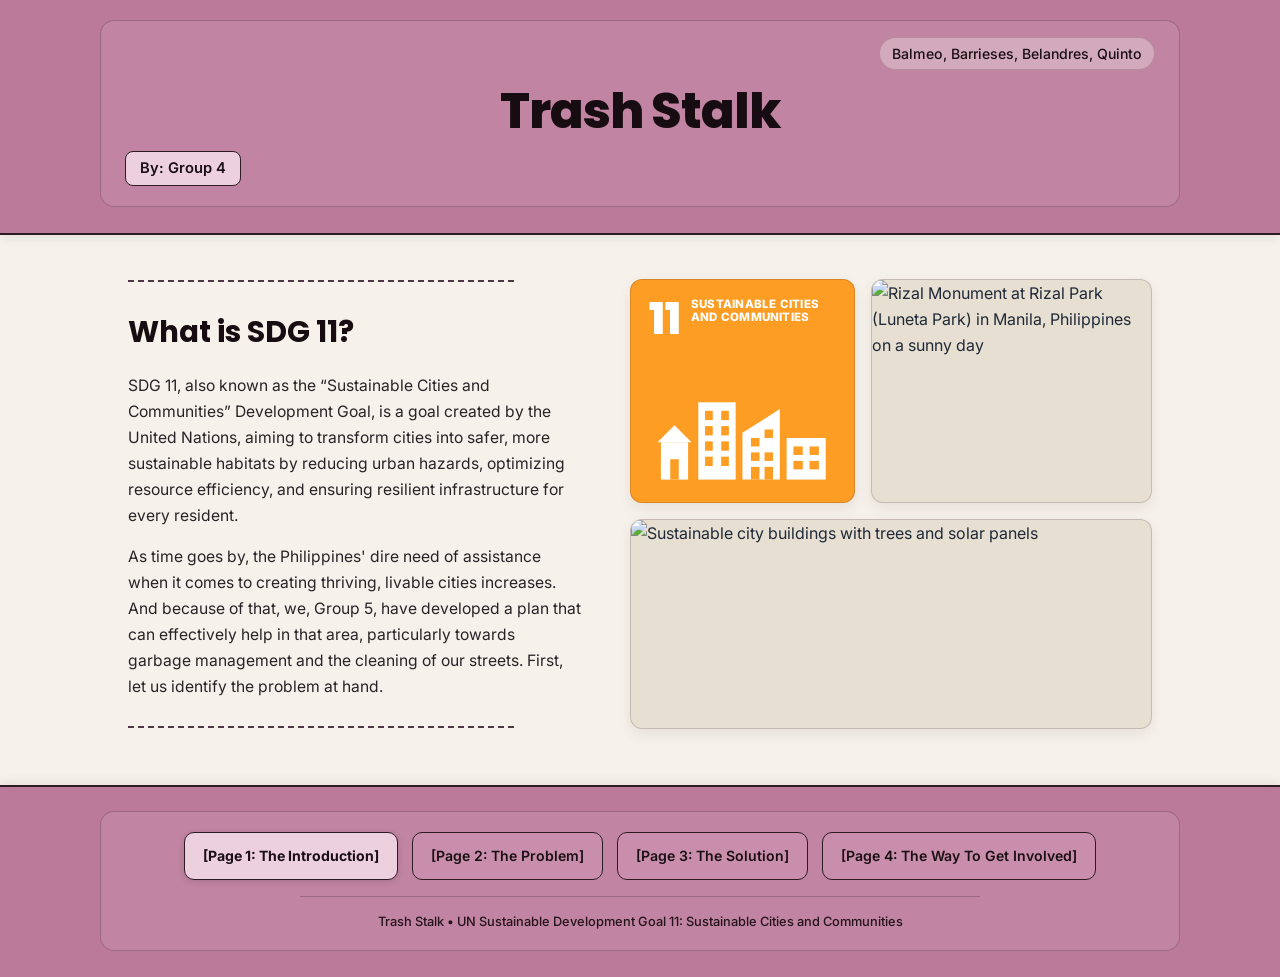
==== index.html @ e35692d5 "lahat" ====
<!DOCTYPE html>
<html lang="en">
<head>
    <meta charset="UTF-8">
    <meta name="viewport" content="width=device-width, initial-scale=1.0">
    <title>Trash Stalk | UN SDG 11</title>
    <!-- Google Fonts for crisp, student-friendly typography -->
    <link rel="preconnect" href="https://fonts.googleapis.com">
    <link rel="preconnect" href="https://fonts.gstatic.com" crossorigin>
    <link href="https://fonts.googleapis.com/css2?family=Inter:wght@400;500;600&family=Poppins:wght@600;700;800&display=swap" rel="stylesheet">

    <style>
        /* Basic Reset and Box Sizing */
        * {
            box-sizing: border-box;
            margin: 0;
            padding: 0;
        }

        body {
            font-family: 'Inter', -apple-system, BlinkMacSystemFont, sans-serif;
            background-color: #f6f1ea; /* Warm light beige background */
            color: #1f2937;
            line-height: 1.65;
            min-height: 100vh;
            display: flex;
            flex-direction: column;
            justify-content: space-between;
        }

        /* ================= REFINED UPPER HEADER SECTION ================= */
        .site-header {
            background-color: #bc7a9b;
            color: #1a0f14;
            border-bottom: 2px solid #2d1b24;
            padding: 20px 28px 26px;
            box-shadow: 0 3px 10px rgba(45, 27, 36, 0.08);
        }

        .header-frame {
            max-width: 1080px;
            margin: 0 auto;
            border: 1.5px solid rgba(45, 27, 36, 0.25);
            border-radius: 14px;
            background-color: rgba(255, 255, 255, 0.08);
            padding: 16px 24px 20px;
            display: flex;
            flex-direction: column;
            gap: 8px;
        }

        .header-top-row {
            display: flex;
            justify-content: flex-end;
        }

        .member-credits {
            font-size: 0.88rem;
            font-weight: 500;
            color: #1a0f14;
            background-color: rgba(246, 241, 234, 0.35);
            padding: 4px 12px;
            border-radius: 20px;
            border: 1px solid rgba(45, 27, 36, 0.2);
        }

        .main-title {
            font-family: 'Poppins', sans-serif;
            text-align: center;
            font-size: 3.1rem;
            font-weight: 800;
            letter-spacing: -0.02em;
            color: #160c11;
            line-height: 1.15;
            margin: 4px 0;
        }

        .header-bottom-row {
            display: flex;
            justify-content: flex-start;
        }

        .group-badge {
            font-size: 0.92rem;
            font-weight: 600;
            color: #1a0f14;
            background-color: #edd0de;
            border: 1.5px solid #2d1b24;
            border-radius: 8px;
            padding: 4px 14px;
        }

        /* ================= MAIN CONTENT SECTION ================= */
        .main-content {
            max-width: 1080px;
            width: 100%;
            margin: 0 auto;
            padding: 44px 28px;
            flex-grow: 1;
            display: flex;
            align-items: center;
        }

        .content-grid {
            display: grid;
            grid-template-columns: 1fr 1.15fr;
            gap: 48px;
            align-items: center;
            width: 100%;
        }

        /* Left Column: Text and Dashed Dividers */
        .text-column {
            display: flex;
            flex-direction: column;
            justify-content: space-between;
        }

        .dashed-divider {
            border: none;
            border-top: 2px dashed #4b3842;
            width: 85%;
            margin: 0;
        }

        .text-body {
            padding: 26px 0;
        }

        .section-heading {
            font-family: 'Poppins', sans-serif;
            font-size: 1.85rem;
            font-weight: 700;
            color: #160c11;
            margin-bottom: 16px;
        }

        .text-body p {
            font-size: 0.98rem;
            color: #292226;
            margin-bottom: 16px;
            text-align: left;
        }

        .text-body p:last-child {
            margin-bottom: 0;
        }

        /* Right Column: 3-Image Collage */
        .media-collage {
            display: flex;
            flex-direction: column;
            gap: 16px;
        }

        .top-media-row {
            display: grid;
            grid-template-columns: 1fr 1.25fr;
            gap: 16px;
        }

        /* SDG 11 Orange Card */
        .sdg-card {
            background-color: #fd9d24;
            color: #ffffff;
            border: 1.5px solid rgba(45, 27, 36, 0.18);
            border-radius: 12px;
            padding: 18px;
            aspect-ratio: 1 / 1;
            display: flex;
            flex-direction: column;
            justify-content: space-between;
            box-shadow: 0 5px 14px rgba(45, 27, 36, 0.08);
        }

        .sdg-header {
            display: flex;
            align-items: flex-start;
            gap: 10px;
        }

        .sdg-number {
            font-family: 'Poppins', sans-serif;
            font-size: 2.75rem;
            font-weight: 800;
            line-height: 0.95;
        }

        .sdg-label {
            font-size: 0.72rem;
            font-weight: 800;
            line-height: 1.2;
            text-transform: uppercase;
            letter-spacing: 0.02em;
        }

        .sdg-svg {
            width: 100%;
            height: auto;
            margin-top: 8px;
        }

        /* Photo Containers */
        .photo-card {
            border: 1.5px solid rgba(45, 27, 36, 0.18);
            border-radius: 12px;
            overflow: hidden;
            box-shadow: 0 5px 14px rgba(45, 27, 36, 0.08);
            background-color: #e8dfd3;
        }

        .photo-card img {
            width: 100%;
            height: 100%;
            object-fit: cover;
            display: block;
        }

        .top-photo {
            aspect-ratio: 1.25 / 1;
        }

        .bottom-photo {
            height: 210px;
        }

        /* ================= REFINED STRAIGHT-EDGED FOOTER SECTION ================= */
        .site-footer {
            background-color: #bc7a9b;
            border-top: 2px solid #2d1b24;
            padding: 24px 28px 26px;
            margin-top: 12px;
            box-shadow: 0 -3px 10px rgba(45, 27, 36, 0.08);
        }

        .footer-frame {
            max-width: 1080px;
            margin: 0 auto;
            border: 1.5px solid rgba(45, 27, 36, 0.25);
            border-radius: 14px;
            background-color: rgba(255, 255, 255, 0.08);
            padding: 20px 24px 18px;
            display: flex;
            flex-direction: column;
            align-items: center;
            gap: 16px;
        }

        .footer-nav {
            display: flex;
            flex-wrap: wrap;
            justify-content: center;
            gap: 14px;
            width: 100%;
        }

        .nav-pill {
            display: inline-block;
            text-decoration: none;
            font-size: 0.88rem;
            font-weight: 600;
            color: #1a0f14;
            background-color: #c98eab;
            border: 1.5px solid #2d1b24;
            border-radius: 10px;
            padding: 11px 18px;
            cursor: default;
        }

        /* Active Page Pill Styling (Page 1) */
        .nav-pill.active {
            background-color: #edd0de;
            font-weight: 700;
            box-shadow: 0 2px 6px rgba(45, 27, 36, 0.14);
        }

        .footer-note {
            font-size: 0.8rem;
            font-weight: 500;
            color: #24131b;
            text-align: center;
            border-top: 1px solid rgba(45, 27, 36, 0.25);
            padding-top: 14px;
            width: 100%;
            max-width: 680px;
        }

        /* ================= RESPONSIVE DESIGN ================= */
        @media (max-width: 850px) {
            .content-grid {
                grid-template-columns: 1fr;
                gap: 36px;
            }

            .main-title {
                font-size: 2.4rem;
            }

            .header-top-row,
            .header-bottom-row {
                justify-content: center;
            }

            .member-credits {
                font-size: 0.82rem;
                text-align: center;
            }
        }

        @media (max-width: 520px) {
            .top-media-row {
                grid-template-columns: 1fr;
            }

            .sdg-card {
                aspect-ratio: auto;
            }

            .bottom-photo {
                height: 180px;
            }

            .nav-pill {
                width: 100%;
                text-align: center;
            }
        }
    </style>
</head>
<body>

    <!-- REFINED UPPER HEADER BANNER -->
    <header class="site-header">
        <div class="header-frame">
            <div class="header-top-row">
                <span class="member-credits">Balmeo, Barrieses, Belandres, Quinto</span>
            </div>
            <h1 class="main-title">Trash Stalk</h1>
            <div class="header-bottom-row">
                <span class="group-badge">By: Group 4</span>
            </div>
        </div>
    </header>

    <!-- MAIN CONTENT ON WARM LIGHT BEIGE -->
    <main class="main-content">
        <div class="content-grid">

            <!-- Left Column: Introductory Text -->
            <section class="text-column">
                <hr class="dashed-divider">

                <div class="text-body">
                    <h2 class="section-heading">What is SDG 11?</h2>
                    <p>
                        SDG 11, also known as the “Sustainable Cities and Communities” Development Goal, is a goal created by the United Nations, aiming to transform cities into safer, more sustainable habitats by reducing urban hazards, optimizing resource efficiency, and ensuring resilient infrastructure for every resident.
                    </p>
                    <p>
                        As time goes by, the Philippines' dire need of assistance when it comes to creating thriving, livable cities increases. And because of that, we, Group 5, have developed a plan that can effectively help in that area, particularly towards garbage management and the cleaning of our streets. First, let us identify the problem at hand.
                    </p>
                </div>

                <hr class="dashed-divider">
            </section>

            <!-- Right Column: 3-Image Collage -->
            <section class="media-collage" aria-label="SDG 11 Visual Collage">
                <div class="top-media-row">
                    <!-- Top-Left: UN SDG 11 Graphic -->
                    <div class="sdg-card">
                        <div class="sdg-header">
                            <span class="sdg-number">11</span>
                            <div class="sdg-label">
                                Sustainable Cities<br>and Communities
                            </div>
                        </div>
                        <svg class="sdg-svg" viewBox="0 0 220 115" fill="currentColor" aria-label="Sustainable Cities Skyline Icon">
                            <!-- Left House -->
                            <polygon points="10,65 30,45 50,65" />
                            <rect x="14" y="65" width="32" height="44" />
                            <rect x="25" y="85" width="10" height="24" fill="#fd9d24" />
                            <!-- Center Tall Building -->
                            <rect x="58" y="18" width="44" height="91" />
                            <rect x="66" y="28" width="9" height="11" fill="#fd9d24" />
                            <rect x="85" y="28" width="9" height="11" fill="#fd9d24" />
                            <rect x="66" y="46" width="9" height="11" fill="#fd9d24" />
                            <rect x="85" y="46" width="9" height="11" fill="#fd9d24" />
                            <rect x="66" y="64" width="9" height="11" fill="#fd9d24" />
                            <rect x="85" y="64" width="9" height="11" fill="#fd9d24" />
                            <rect x="66" y="82" width="9" height="11" fill="#fd9d24" />
                            <rect x="85" y="82" width="9" height="11" fill="#fd9d24" />
                            <!-- Slanted Eco Building -->
                            <polygon points="110,54 154,26 154,109 110,109" />
                            <rect x="120" y="60" width="10" height="10" fill="#fd9d24" />
                            <rect x="136" y="50" width="10" height="10" fill="#fd9d24" />
                            <rect x="120" y="77" width="10" height="10" fill="#fd9d24" />
                            <rect x="136" y="77" width="10" height="10" fill="#fd9d24" />
                            <rect x="120" y="94" width="10" height="15" fill="#fd9d24" />
                            <rect x="136" y="94" width="10" height="15" fill="#fd9d24" />
                            <!-- Right Building -->
                            <rect x="162" y="60" width="46" height="49" />
                            <rect x="170" y="70" width="11" height="10" fill="#fd9d24" />
                            <rect x="189" y="70" width="11" height="10" fill="#fd9d24" />
                            <rect x="170" y="87" width="11" height="10" fill="#fd9d24" />
                            <rect x="189" y="87" width="11" height="10" fill="#fd9d24" />
                        </svg>
                    </div>

                    <!-- Top-Right: Clean Rizal Park (Luneta Park) Photograph -->
                    <div class="photo-card top-photo">
                        <img
                            src="https://commons.wikimedia.org/wiki/Special:FilePath/Rizal_Monument_(Manila,_2024).jpg?width=800"
                            onerror="this.onerror=null;this.src='https://placehold.co/600x480/bc7a9b/ffffff?text=Rizal+Park,+Manila';"
                            alt="Rizal Monument at Rizal Park (Luneta Park) in Manila, Philippines on a sunny day"
                        >
                    </div>
                </div>

                <!-- Bottom Wide Image: Sustainable City with Trees & Solar Panels -->
                <div class="photo-card bottom-photo">
                    <img
                        src="https://images.unsplash.com/photo-1509391366360-2e959784a276?auto=format&fit=crop&w=1200&q=80"
                        onerror="this.onerror=null;this.src='https://placehold.co/1000x450/4b7f52/ffffff?text=Sustainable+Green+City';"
                        alt="Sustainable city buildings with trees and solar panels"
                    >
                </div>
            </section>

        </div>
    </main>

    <!-- REFINED STRAIGHT-EDGED FOOTER NAVIGATION -->
    <footer class="site-footer">
        <div class="footer-frame">
            <nav class="footer-nav" aria-label="Page Navigation">
                <a href="/index.html" class="nav-pill active">[Page 1: The Introduction]</a>
                <a href="/issue.html" class="nav-pill">[Page 2: The Problem]</a>
                <a href="/solution.html" class="nav-pill">[Page 3: The Solution]</a>
                <a href="/contact.html" class="nav-pill">[Page 4: The Way To Get Involved]</a>
            </nav>
            <p class="footer-note">Trash Stalk &bull; UN Sustainable Development Goal 11: Sustainable Cities and Communities</p>
        </div>
    </footer>

</body>
</html>
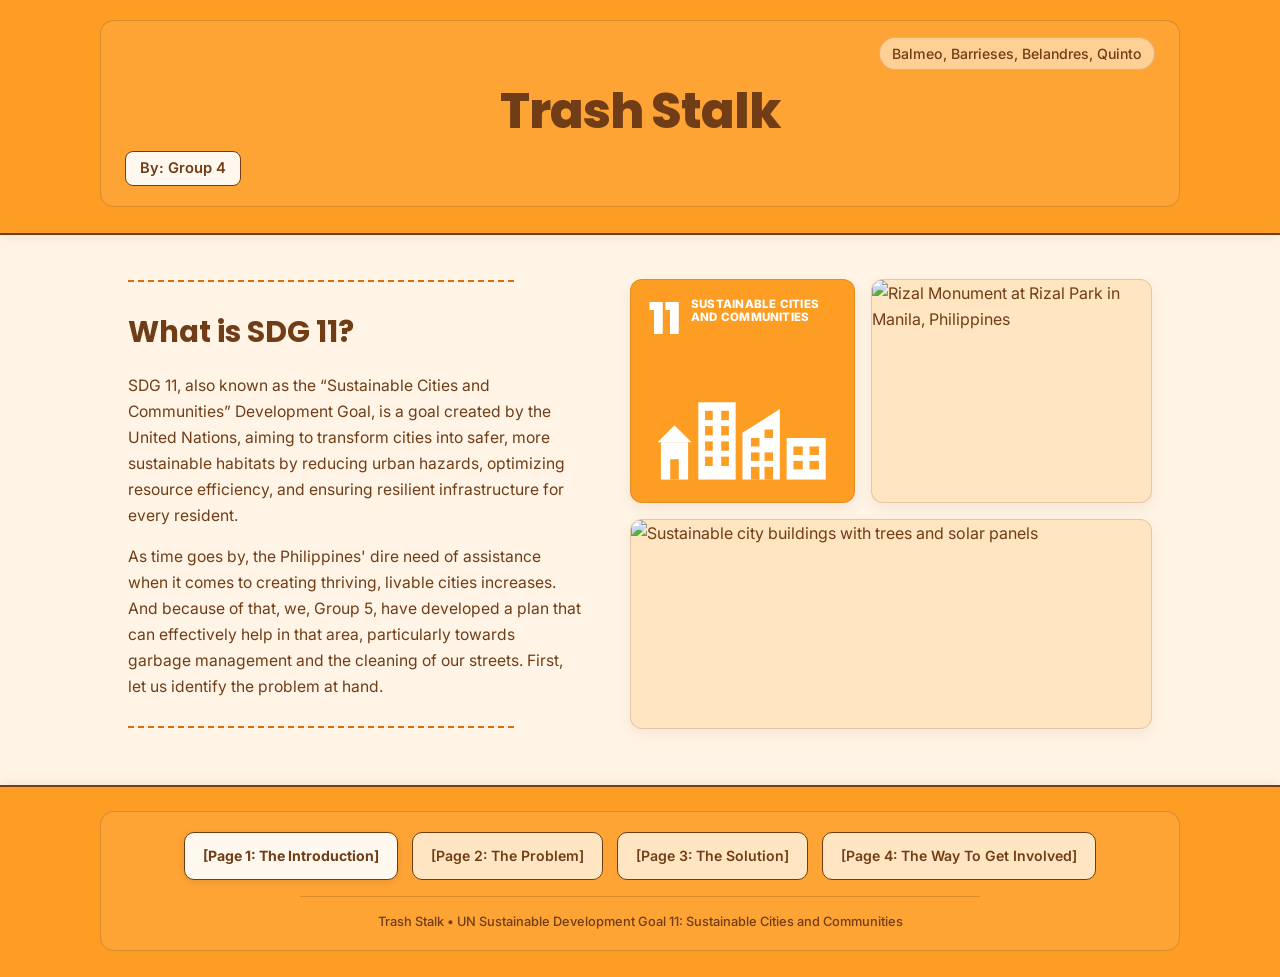
==== commit 6fc1dba5: "lahat" ====
--- a/index.html
+++ b/index.html
@@ -1,16 +1,17 @@
+
 <!DOCTYPE html>
 <html lang="en">
 <head>
     <meta charset="UTF-8">
     <meta name="viewport" content="width=device-width, initial-scale=1.0">
+
     <title>Trash Stalk | UN SDG 11</title>
-    <!-- Google Fonts for crisp, student-friendly typography -->
+
     <link rel="preconnect" href="https://fonts.googleapis.com">
     <link rel="preconnect" href="https://fonts.gstatic.com" crossorigin>
     <link href="https://fonts.googleapis.com/css2?family=Inter:wght@400;500;600&family=Poppins:wght@600;700;800&display=swap" rel="stylesheet">
 
     <style>
-        /* Basic Reset and Box Sizing */
         * {
             box-sizing: border-box;
             margin: 0;
@@ -19,8 +20,8 @@
 
         body {
             font-family: 'Inter', -apple-system, BlinkMacSystemFont, sans-serif;
-            background-color: #f6f1ea; /* Warm light beige background */
-            color: #1f2937;
+            background-color: #FFF4E5;
+            color: #713D16;
             line-height: 1.65;
             min-height: 100vh;
             display: flex;
@@ -28,19 +29,19 @@
             justify-content: space-between;
         }
 
-        /* ================= REFINED UPPER HEADER SECTION ================= */
+        /* HEADER */
         .site-header {
-            background-color: #bc7a9b;
-            color: #1a0f14;
-            border-bottom: 2px solid #2d1b24;
+            background-color: #FD9D24;
+            color: #FFFFFF;
+            border-bottom: 2px solid #713D16;
             padding: 20px 28px 26px;
-            box-shadow: 0 3px 10px rgba(45, 27, 36, 0.08);
+            box-shadow: 0 3px 10px rgba(113, 61, 22, 0.08);
         }
 
         .header-frame {
             max-width: 1080px;
             margin: 0 auto;
-            border: 1.5px solid rgba(45, 27, 36, 0.25);
+            border: 1.5px solid rgba(113, 61, 22, 0.25);
             border-radius: 14px;
             background-color: rgba(255, 255, 255, 0.08);
             padding: 16px 24px 20px;
@@ -57,11 +58,11 @@
         .member-credits {
             font-size: 0.88rem;
             font-weight: 500;
-            color: #1a0f14;
-            background-color: rgba(246, 241, 234, 0.35);
+            color: #713D16;
+            background-color: rgba(255, 244, 229, 0.55);
             padding: 4px 12px;
             border-radius: 20px;
-            border: 1px solid rgba(45, 27, 36, 0.2);
+            border: 1px solid rgba(113, 61, 22, 0.2);
         }
 
         .main-title {
@@ -70,7 +71,7 @@
             font-size: 3.1rem;
             font-weight: 800;
             letter-spacing: -0.02em;
-            color: #160c11;
+            color: #713D16;
             line-height: 1.15;
             margin: 4px 0;
         }
@@ -83,14 +84,14 @@
         .group-badge {
             font-size: 0.92rem;
             font-weight: 600;
-            color: #1a0f14;
-            background-color: #edd0de;
-            border: 1.5px solid #2d1b24;
+            color: #713D16;
+            background-color: #FFF8EF;
+            border: 1.5px solid #713D16;
             border-radius: 8px;
             padding: 4px 14px;
         }
 
-        /* ================= MAIN CONTENT SECTION ================= */
+        /* MAIN CONTENT */
         .main-content {
             max-width: 1080px;
             width: 100%;
@@ -109,7 +110,6 @@
             width: 100%;
         }
 
-        /* Left Column: Text and Dashed Dividers */
         .text-column {
             display: flex;
             flex-direction: column;
@@ -118,7 +118,7 @@
 
         .dashed-divider {
             border: none;
-            border-top: 2px dashed #4b3842;
+            border-top: 2px dashed #D96F0B;
             width: 85%;
             margin: 0;
         }
@@ -131,13 +131,13 @@
             font-family: 'Poppins', sans-serif;
             font-size: 1.85rem;
             font-weight: 700;
-            color: #160c11;
+            color: #713D16;
             margin-bottom: 16px;
         }
 
         .text-body p {
             font-size: 0.98rem;
-            color: #292226;
+            color: #713D16;
             margin-bottom: 16px;
             text-align: left;
         }
@@ -146,7 +146,7 @@
             margin-bottom: 0;
         }
 
-        /* Right Column: 3-Image Collage */
+        /* IMAGE COLLAGE */
         .media-collage {
             display: flex;
             flex-direction: column;
@@ -159,18 +159,18 @@
             gap: 16px;
         }
 
-        /* SDG 11 Orange Card */
+        /* SDG 11 CARD */
         .sdg-card {
-            background-color: #fd9d24;
-            color: #ffffff;
-            border: 1.5px solid rgba(45, 27, 36, 0.18);
+            background-color: #FD9D24;
+            color: #FFFFFF;
+            border: 1.5px solid rgba(113, 61, 22, 0.18);
             border-radius: 12px;
             padding: 18px;
             aspect-ratio: 1 / 1;
             display: flex;
             flex-direction: column;
             justify-content: space-between;
-            box-shadow: 0 5px 14px rgba(45, 27, 36, 0.08);
+            box-shadow: 0 5px 14px rgba(113, 61, 22, 0.08);
         }
 
         .sdg-header {
@@ -200,13 +200,13 @@
             margin-top: 8px;
         }
 
-        /* Photo Containers */
+        /* PHOTO CONTAINERS */
         .photo-card {
-            border: 1.5px solid rgba(45, 27, 36, 0.18);
+            border: 1.5px solid rgba(113, 61, 22, 0.18);
             border-radius: 12px;
             overflow: hidden;
-            box-shadow: 0 5px 14px rgba(45, 27, 36, 0.08);
-            background-color: #e8dfd3;
+            box-shadow: 0 5px 14px rgba(113, 61, 22, 0.08);
+            background-color: #FFE5C2;
         }
 
         .photo-card img {
@@ -224,19 +224,20 @@
             height: 210px;
         }
 
-        /* ================= REFINED STRAIGHT-EDGED FOOTER SECTION ================= */
+        /* FOOTER */
         .site-footer {
-            background-color: #bc7a9b;
-            border-top: 2px solid #2d1b24;
+            background-color: #FD9D24;
+            color: #713D16;
+            border-top: 2px solid #713D16;
             padding: 24px 28px 26px;
             margin-top: 12px;
-            box-shadow: 0 -3px 10px rgba(45, 27, 36, 0.08);
+            box-shadow: 0 -3px 10px rgba(113, 61, 22, 0.08);
         }
 
         .footer-frame {
             max-width: 1080px;
             margin: 0 auto;
-            border: 1.5px solid rgba(45, 27, 36, 0.25);
+            border: 1.5px solid rgba(113, 61, 22, 0.25);
             border-radius: 14px;
             background-color: rgba(255, 255, 255, 0.08);
             padding: 20px 24px 18px;
@@ -259,33 +260,32 @@
             text-decoration: none;
             font-size: 0.88rem;
             font-weight: 600;
-            color: #1a0f14;
-            background-color: #c98eab;
-            border: 1.5px solid #2d1b24;
+            color: #713D16;
+            background-color: #FFE5C2;
+            border: 1.5px solid #713D16;
             border-radius: 10px;
             padding: 11px 18px;
             cursor: default;
         }
 
-        /* Active Page Pill Styling (Page 1) */
         .nav-pill.active {
-            background-color: #edd0de;
+            background-color: #FFF8EF;
             font-weight: 700;
-            box-shadow: 0 2px 6px rgba(45, 27, 36, 0.14);
+            box-shadow: 0 2px 6px rgba(113, 61, 22, 0.14);
         }
 
         .footer-note {
             font-size: 0.8rem;
             font-weight: 500;
-            color: #24131b;
+            color: #713D16;
             text-align: center;
-            border-top: 1px solid rgba(45, 27, 36, 0.25);
+            border-top: 1px solid rgba(113, 61, 22, 0.25);
             padding-top: 14px;
             width: 100%;
             max-width: 680px;
         }
 
-        /* ================= RESPONSIVE DESIGN ================= */
+        /* RESPONSIVE DESIGN */
         @media (max-width: 850px) {
             .content-grid {
                 grid-template-columns: 1fr;
@@ -327,120 +327,168 @@
         }
     </style>
 </head>
+
 <body>
 
-    <!-- REFINED UPPER HEADER BANNER -->
+    <!-- HEADER -->
     <header class="site-header">
         <div class="header-frame">
+
             <div class="header-top-row">
-                <span class="member-credits">Balmeo, Barrieses, Belandres, Quinto</span>
+                <span class="member-credits">
+                    Balmeo, Barrieses, Belandres, Quinto
+                </span>
             </div>
+
             <h1 class="main-title">Trash Stalk</h1>
+
             <div class="header-bottom-row">
                 <span class="group-badge">By: Group 4</span>
             </div>
+
         </div>
     </header>
 
-    <!-- MAIN CONTENT ON WARM LIGHT BEIGE -->
+    <!-- MAIN CONTENT -->
     <main class="main-content">
         <div class="content-grid">
 
-            <!-- Left Column: Introductory Text -->
+            <!-- LEFT COLUMN -->
             <section class="text-column">
+
                 <hr class="dashed-divider">
 
                 <div class="text-body">
+
                     <h2 class="section-heading">What is SDG 11?</h2>
+
                     <p>
                         SDG 11, also known as the “Sustainable Cities and Communities” Development Goal, is a goal created by the United Nations, aiming to transform cities into safer, more sustainable habitats by reducing urban hazards, optimizing resource efficiency, and ensuring resilient infrastructure for every resident.
                     </p>
+
                     <p>
                         As time goes by, the Philippines' dire need of assistance when it comes to creating thriving, livable cities increases. And because of that, we, Group 5, have developed a plan that can effectively help in that area, particularly towards garbage management and the cleaning of our streets. First, let us identify the problem at hand.
                     </p>
+
                 </div>
 
                 <hr class="dashed-divider">
+
             </section>
 
-            <!-- Right Column: 3-Image Collage -->
+            <!-- RIGHT COLUMN: IMAGE COLLAGE -->
             <section class="media-collage" aria-label="SDG 11 Visual Collage">
+
                 <div class="top-media-row">
-                    <!-- Top-Left: UN SDG 11 Graphic -->
+
+                    <!-- SDG 11 CARD -->
                     <div class="sdg-card">
+
                         <div class="sdg-header">
                             <span class="sdg-number">11</span>
+
                             <div class="sdg-label">
-                                Sustainable Cities<br>and Communities
+                                Sustainable Cities<br>
+                                and Communities
                             </div>
                         </div>
+
                         <svg class="sdg-svg" viewBox="0 0 220 115" fill="currentColor" aria-label="Sustainable Cities Skyline Icon">
-                            <!-- Left House -->
+
                             <polygon points="10,65 30,45 50,65" />
                             <rect x="14" y="65" width="32" height="44" />
-                            <rect x="25" y="85" width="10" height="24" fill="#fd9d24" />
-                            <!-- Center Tall Building -->
+                            <rect x="25" y="85" width="10" height="24" fill="#FD9D24" />
+
                             <rect x="58" y="18" width="44" height="91" />
-                            <rect x="66" y="28" width="9" height="11" fill="#fd9d24" />
-                            <rect x="85" y="28" width="9" height="11" fill="#fd9d24" />
-                            <rect x="66" y="46" width="9" height="11" fill="#fd9d24" />
-                            <rect x="85" y="46" width="9" height="11" fill="#fd9d24" />
-                            <rect x="66" y="64" width="9" height="11" fill="#fd9d24" />
-                            <rect x="85" y="64" width="9" height="11" fill="#fd9d24" />
-                            <rect x="66" y="82" width="9" height="11" fill="#fd9d24" />
-                            <rect x="85" y="82" width="9" height="11" fill="#fd9d24" />
-                            <!-- Slanted Eco Building -->
+                            <rect x="66" y="28" width="9" height="11" fill="#FD9D24" />
+                            <rect x="85" y="28" width="9" height="11" fill="#FD9D24" />
+                            <rect x="66" y="46" width="9" height="11" fill="#FD9D24" />
+                            <rect x="85" y="46" width="9" height="11" fill="#FD9D24" />
+                            <rect x="66" y="64" width="9" height="11" fill="#FD9D24" />
+                            <rect x="85" y="64" width="9" height="11" fill="#FD9D24" />
+                            <rect x="66" y="82" width="9" height="11" fill="#FD9D24" />
+                            <rect x="85" y="82" width="9" height="11" fill="#FD9D24" />
+
                             <polygon points="110,54 154,26 154,109 110,109" />
-                            <rect x="120" y="60" width="10" height="10" fill="#fd9d24" />
-                            <rect x="136" y="50" width="10" height="10" fill="#fd9d24" />
-                            <rect x="120" y="77" width="10" height="10" fill="#fd9d24" />
-                            <rect x="136" y="77" width="10" height="10" fill="#fd9d24" />
-                            <rect x="120" y="94" width="10" height="15" fill="#fd9d24" />
-                            <rect x="136" y="94" width="10" height="15" fill="#fd9d24" />
-                            <!-- Right Building -->
+                            <rect x="120" y="60" width="10" height="10" fill="#FD9D24" />
+                            <rect x="136" y="50" width="10" height="10" fill="#FD9D24" />
+                            <rect x="120" y="77" width="10" height="10" fill="#FD9D24" />
+                            <rect x="136" y="77" width="10" height="10" fill="#FD9D24" />
+                            <rect x="120" y="94" width="10" height="15" fill="#FD9D24" />
+                            <rect x="136" y="94" width="10" height="15" fill="#FD9D24" />
+
                             <rect x="162" y="60" width="46" height="49" />
-                            <rect x="170" y="70" width="11" height="10" fill="#fd9d24" />
-                            <rect x="189" y="70" width="11" height="10" fill="#fd9d24" />
-                            <rect x="170" y="87" width="11" height="10" fill="#fd9d24" />
-                            <rect x="189" y="87" width="11" height="10" fill="#fd9d24" />
+                            <rect x="170" y="70" width="11" height="10" fill="#FD9D24" />
+                            <rect x="189" y="70" width="11" height="10" fill="#FD9D24" />
+                            <rect x="170" y="87" width="11" height="10" fill="#FD9D24" />
+                            <rect x="189" y="87" width="11" height="10" fill="#FD9D24" />
+
                         </svg>
+
                     </div>
 
-                    <!-- Top-Right: Clean Rizal Park (Luneta Park) Photograph -->
+                    <!-- RIZAL MONUMENT PHOTO -->
                     <div class="photo-card top-photo">
+
                         <img
                             src="https://commons.wikimedia.org/wiki/Special:FilePath/Rizal_Monument_(Manila,_2024).jpg?width=800"
-                            onerror="this.onerror=null;this.src='https://placehold.co/600x480/bc7a9b/ffffff?text=Rizal+Park,+Manila';"
-                            alt="Rizal Monument at Rizal Park (Luneta Park) in Manila, Philippines on a sunny day"
+                            onerror="this.onerror=null;this.src='https://placehold.co/600x480/FFF4E5/713D16?text=Rizal+Park,+Manila';"
+                            alt="Rizal Monument at Rizal Park in Manila, Philippines"
                         >
+
                     </div>
+
                 </div>
 
-                <!-- Bottom Wide Image: Sustainable City with Trees & Solar Panels -->
+                <!-- BOTTOM PHOTO -->
                 <div class="photo-card bottom-photo">
+
                     <img
                         src="https://images.unsplash.com/photo-1509391366360-2e959784a276?auto=format&fit=crop&w=1200&q=80"
                         onerror="this.onerror=null;this.src='https://placehold.co/1000x450/4b7f52/ffffff?text=Sustainable+Green+City';"
                         alt="Sustainable city buildings with trees and solar panels"
                     >
+
                 </div>
+
             </section>
 
         </div>
     </main>
 
-    <!-- REFINED STRAIGHT-EDGED FOOTER NAVIGATION -->
+    <!-- FOOTER NAVIGATION -->
     <footer class="site-footer">
+
         <div class="footer-frame">
+
             <nav class="footer-nav" aria-label="Page Navigation">
-                <a href="/index.html" class="nav-pill active">[Page 1: The Introduction]</a>
-                <a href="/issue.html" class="nav-pill">[Page 2: The Problem]</a>
-                <a href="/solution.html" class="nav-pill">[Page 3: The Solution]</a>
-                <a href="/contact.html" class="nav-pill">[Page 4: The Way To Get Involved]</a>
+
+                <a href="/index.html" class="nav-pill active">
+                    [Page 1: The Introduction]
+                </a>
+
+                <a href="/issue.html" class="nav-pill">
+                    [Page 2: The Problem]
+                </a>
+
+                <a href="/solution.html" class="nav-pill">
+                    [Page 3: The Solution]
+                </a>
+
+                <a href="/contact.html" class="nav-pill">
+                    [Page 4: The Way To Get Involved]
+                </a>
+
             </nav>
-            <p class="footer-note">Trash Stalk &bull; UN Sustainable Development Goal 11: Sustainable Cities and Communities</p>
+
+            <p class="footer-note">
+                Trash Stalk &bull; UN Sustainable Development Goal 11:
+                Sustainable Cities and Communities
+            </p>
+
         </div>
+
     </footer>
 
 </body>
-</html>+</html>
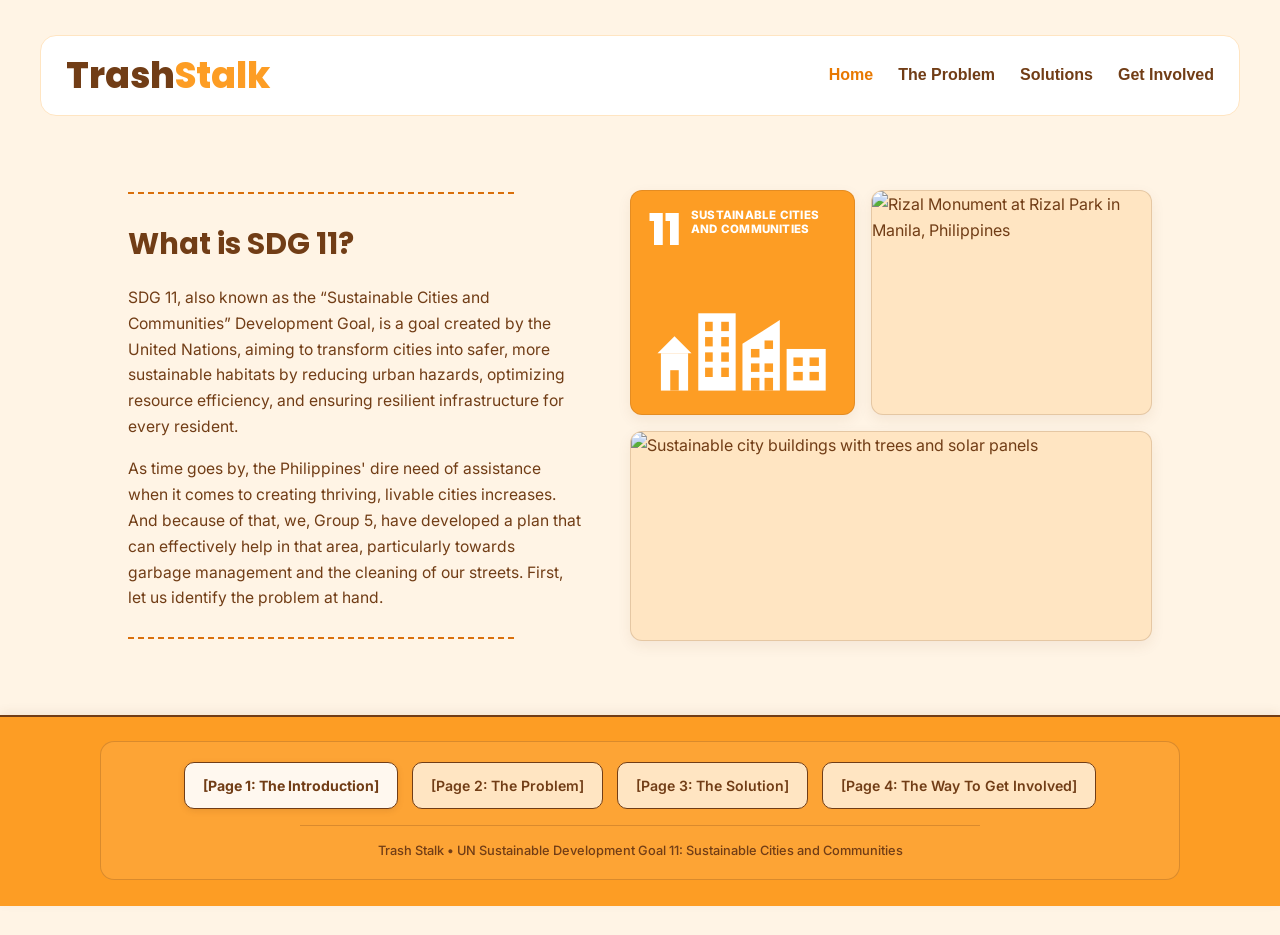
==== commit 6166ee6f: "updated solution tab nd revised css" ====
--- a/index.html
+++ b/index.html
@@ -1,7 +1,8 @@
-
 <!DOCTYPE html>
 <html lang="en">
+
 <head>
+    <script>document.documentElement.classList.add('ts-animate-ready');</script>
     <meta charset="UTF-8">
     <meta name="viewport" content="width=device-width, initial-scale=1.0">
 
@@ -9,7 +10,9 @@
 
     <link rel="preconnect" href="https://fonts.googleapis.com">
     <link rel="preconnect" href="https://fonts.gstatic.com" crossorigin>
-    <link href="https://fonts.googleapis.com/css2?family=Inter:wght@400;500;600&family=Poppins:wght@600;700;800&display=swap" rel="stylesheet">
+    <link
+        href="https://fonts.googleapis.com/css2?family=Inter:wght@400;500;600&family=Poppins:wght@600;700;800&display=swap"
+        rel="stylesheet">
 
     <style>
         * {
@@ -326,34 +329,25 @@
             }
         }
     </style>
+    <link rel="stylesheet" href="shared.css">
 </head>
 
-<body>
-
-    <!-- HEADER -->
-    <header class="site-header">
-        <div class="header-frame">
-
-            <div class="header-top-row">
-                <span class="member-credits">
-                    Balmeo, Barrieses, Belandres, Quinto
-                </span>
-            </div>
-
-            <h1 class="main-title">Trash Stalk</h1>
-
-            <div class="header-bottom-row">
-                <span class="group-badge">By: Group 4</span>
-            </div>
-
+<body class="ts-home">
+
+    <div class="ts-navbar" role="navigation" aria-label="Main navigation">
+        <a class="ts-logo" href="index.html">Trash<span>Stalk</span></a>
+        <div class="ts-links">
+            <a href="index.html" aria-current="page">Home</a>
+            <a href="issue.html">The Problem</a>
+            <a href="solution.html">Solutions</a>
+            <a href="contact.html">Get Involved</a>
         </div>
-    </header>
-
-    <!-- MAIN CONTENT -->
+    </div>
+
+
     <main class="main-content">
         <div class="content-grid">
 
-            <!-- LEFT COLUMN -->
             <section class="text-column">
 
                 <hr class="dashed-divider">
@@ -363,11 +357,17 @@
                     <h2 class="section-heading">What is SDG 11?</h2>
 
                     <p>
-                        SDG 11, also known as the “Sustainable Cities and Communities” Development Goal, is a goal created by the United Nations, aiming to transform cities into safer, more sustainable habitats by reducing urban hazards, optimizing resource efficiency, and ensuring resilient infrastructure for every resident.
+                        SDG 11, also known as the “Sustainable Cities and Communities” Development Goal, is a goal
+                        created by the United Nations, aiming to transform cities into safer, more sustainable habitats
+                        by reducing urban hazards, optimizing resource efficiency, and ensuring resilient infrastructure
+                        for every resident.
                     </p>
 
                     <p>
-                        As time goes by, the Philippines' dire need of assistance when it comes to creating thriving, livable cities increases. And because of that, we, Group 5, have developed a plan that can effectively help in that area, particularly towards garbage management and the cleaning of our streets. First, let us identify the problem at hand.
+                        As time goes by, the Philippines' dire need of assistance when it comes to creating thriving,
+                        livable cities increases. And because of that, we, Group 5, have developed a plan that can
+                        effectively help in that area, particularly towards garbage management and the cleaning of our
+                        streets. First, let us identify the problem at hand.
                     </p>
 
                 </div>
@@ -376,12 +376,10 @@
 
             </section>
 
-            <!-- RIGHT COLUMN: IMAGE COLLAGE -->
             <section class="media-collage" aria-label="SDG 11 Visual Collage">
 
                 <div class="top-media-row">
 
-                    <!-- SDG 11 CARD -->
                     <div class="sdg-card">
 
                         <div class="sdg-header">
@@ -393,7 +391,8 @@
                             </div>
                         </div>
 
-                        <svg class="sdg-svg" viewBox="0 0 220 115" fill="currentColor" aria-label="Sustainable Cities Skyline Icon">
+                        <svg class="sdg-svg" viewBox="0 0 220 115" fill="currentColor"
+                            aria-label="Sustainable Cities Skyline Icon">
 
                             <polygon points="10,65 30,45 50,65" />
                             <rect x="14" y="65" width="32" height="44" />
@@ -427,27 +426,21 @@
 
                     </div>
 
-                    <!-- RIZAL MONUMENT PHOTO -->
                     <div class="photo-card top-photo">
 
-                        <img
-                            src="https://commons.wikimedia.org/wiki/Special:FilePath/Rizal_Monument_(Manila,_2024).jpg?width=800"
+                        <img src="https://commons.wikimedia.org/wiki/Special:FilePath/Rizal_Monument_(Manila,_2024).jpg?width=800"
                             onerror="this.onerror=null;this.src='https://placehold.co/600x480/FFF4E5/713D16?text=Rizal+Park,+Manila';"
-                            alt="Rizal Monument at Rizal Park in Manila, Philippines"
-                        >
+                            alt="Rizal Monument at Rizal Park in Manila, Philippines">
 
                     </div>
 
                 </div>
 
-                <!-- BOTTOM PHOTO -->
                 <div class="photo-card bottom-photo">
 
-                    <img
-                        src="https://images.unsplash.com/photo-1509391366360-2e959784a276?auto=format&fit=crop&w=1200&q=80"
+                    <img src="https://images.unsplash.com/photo-1509391366360-2e959784a276?auto=format&fit=crop&w=1200&q=80"
                         onerror="this.onerror=null;this.src='https://placehold.co/1000x450/4b7f52/ffffff?text=Sustainable+Green+City';"
-                        alt="Sustainable city buildings with trees and solar panels"
-                    >
+                        alt="Sustainable city buildings with trees and solar panels">
 
                 </div>
 
@@ -456,26 +449,25 @@
         </div>
     </main>
 
-    <!-- FOOTER NAVIGATION -->
     <footer class="site-footer">
 
         <div class="footer-frame">
 
             <nav class="footer-nav" aria-label="Page Navigation">
 
-                <a href="/index.html" class="nav-pill active">
+                <a href="index.html" class="nav-pill active">
                     [Page 1: The Introduction]
                 </a>
 
-                <a href="/issue.html" class="nav-pill">
+                <a href="issue.html" class="nav-pill">
                     [Page 2: The Problem]
                 </a>
 
-                <a href="/solution.html" class="nav-pill">
+                <a href="solution.html" class="nav-pill">
                     [Page 3: The Solution]
                 </a>
 
-                <a href="/contact.html" class="nav-pill">
+                <a href="contact.html" class="nav-pill">
                     [Page 4: The Way To Get Involved]
                 </a>
 
@@ -490,5 +482,37 @@
 
     </footer>
 
+    <script>
+        const photoCards = document.querySelectorAll('.photo-card');
+
+        const revealVisiblePhotos = () => {
+            photoCards.forEach((card) => {
+                if (card.classList.contains('is-visible')) return;
+
+                const rect = card.getBoundingClientRect();
+                if (rect.top < window.innerHeight * 0.9 && rect.bottom > 0) {
+                    card.classList.add('is-visible');
+                }
+            });
+        };
+
+        if ('IntersectionObserver' in window) {
+            const observer = new IntersectionObserver((entries) => {
+                entries.forEach((entry) => {
+                    if (entry.isIntersecting) {
+                        entry.target.classList.add('is-visible');
+                        observer.unobserve(entry.target);
+                    }
+                });
+            }, { threshold: 0.18 });
+
+            photoCards.forEach((card) => observer.observe(card));
+        }
+
+        window.addEventListener('scroll', revealVisiblePhotos, { passive: true });
+        window.addEventListener('resize', revealVisiblePhotos);
+        revealVisiblePhotos();
+    </script>
 </body>
-</html>
+
+</html>
--- a/shared.css
+++ b/shared.css
@@ -0,0 +1,334 @@
+@import url('https://fonts.googleapis.com/css2?family=Poppins:wght@600;700;800&display=swap');
+
+:root {
+  --ts-cream: #FFF4E5;
+  --ts-orange: #FD9D24;
+  --ts-brown: #713D16;
+  --ts-border: #FFE5C2;
+}
+
+body {
+  background: var(--ts-cream);
+  color: var(--ts-brown);
+}
+
+.ts-navbar {
+  width: calc(100% - 48px);
+  max-width: 1200px;
+  margin: 35px auto 30px;
+  padding: 18px 25px;
+  background: white;
+  border: 1px solid var(--ts-border);
+  border-radius: 16px;
+  display: flex;
+  align-items: center;
+  justify-content: space-between;
+  gap: 20px;
+  font-family: Arial, sans-serif;
+  box-sizing: border-box;
+}
+
+.ts-navbar .ts-logo {
+  color: var(--ts-brown);
+  font-family: 'Poppins', sans-serif;
+  font-size: 36px;
+  font-weight: 800;
+  line-height: 1.2;
+  text-decoration: none;
+  white-space: nowrap;
+}
+
+.ts-navbar .ts-logo span {
+  color: var(--ts-orange);
+}
+
+.ts-navbar .ts-links {
+  display: flex;
+  gap: 25px;
+  align-items: center;
+  flex-wrap: wrap;
+}
+
+.ts-navbar .ts-links a {
+  margin: 0;
+  color: var(--ts-brown);
+  text-decoration: none;
+  font-size: 16px;
+  font-weight: 700;
+}
+
+.ts-navbar .ts-links a:hover,
+.ts-navbar .ts-links a[aria-current="page"] {
+  color: #E87800;
+}
+
+.ts-page-heading {
+  max-width: 1200px;
+  margin: 0 auto 20px;
+  padding: 0 24px;
+}
+
+.ts-page-heading h1 {
+  font-family: 'Poppins', sans-serif;
+  font-size: clamp(28px, 4vw, 42px);
+  margin: 0 0 8px;
+}
+
+.ts-page-heading p {
+  font-family: Arial, sans-serif;
+  font-size: 17px;
+  line-height: 1.7;
+}
+
+.ts-page-heading--with-image {
+  display: grid;
+  grid-template-columns: minmax(0, 1fr) auto;
+  align-items: center;
+  gap: 32px;
+}
+
+.ts-page-heading-image {
+  display: block;
+  width: clamp(150px, 20vw, 220px);
+  height: auto;
+  justify-self: end;
+  border-radius: 20px;
+  box-shadow: 0 10px 30px rgba(113, 61, 22, .18);
+}
+
+.ts-solution-main {
+  max-width: 1200px;
+  margin: 0 auto 60px;
+  padding: 0 24px;
+  font-family: Arial, sans-serif;
+}
+
+.ts-feature {
+  display: grid;
+  grid-template-columns: 1fr 1fr;
+  align-items: center;
+  gap: 32px;
+  padding: 30px;
+  margin: 20px 0;
+  border: 1px solid var(--ts-border);
+  border-radius: 24px;
+  background: #fffaf4;
+}
+
+.ts-feature:nth-child(even) .ts-feature-visual {
+  order: 2;
+}
+
+.ts-feature h2 {
+  color: var(--ts-brown);
+  font-size: 27px;
+  margin: 0 0 12px;
+}
+
+.ts-feature p {
+  font-size: 17px;
+  line-height: 1.7;
+}
+
+.ts-feature-visual {
+  min-height: 260px;
+  background: #ffdfb6;
+  border-radius: 20px;
+  display: flex;
+  align-items: center;
+  justify-content: center;
+  padding: 18px;
+  color: #884009;
+  border: 1px solid var(--ts-border);
+  overflow: hidden;
+}
+
+.ts-feature-visual img {
+  display: block;
+  width: auto;
+  max-width: 100%;
+  max-height: 520px;
+  height: auto;
+  border-radius: 14px;
+  box-shadow: 0 10px 30px rgba(113, 61, 22, .18);
+}
+
+.ts-feature-visual--pair {
+  display: grid;
+  grid-template-columns: repeat(2, minmax(0, 1fr));
+  gap: 12px;
+}
+
+.ts-feature-visual--pair img {
+  width: 100%;
+  max-height: 420px;
+  object-fit: contain;
+}
+
+@keyframes ts-pan-in-left {
+  0% {
+    transform: perspective(1000px) rotateY(-9deg) rotateZ(-2deg) translateX(-46px) scale(1.18);
+  }
+
+  70% {
+    transform: perspective(1000px) rotateY(1.5deg) rotateZ(.3deg) translateX(5px) scale(.99);
+  }
+
+  100% {
+    transform: perspective(1000px) rotateY(0) rotateZ(0) translateX(0) scale(1);
+  }
+}
+
+@keyframes ts-pan-in-right {
+  0% {
+    transform: perspective(1000px) rotateY(9deg) rotateZ(2deg) translateX(46px) scale(1.18);
+  }
+
+  70% {
+    transform: perspective(1000px) rotateY(-1.5deg) rotateZ(-.3deg) translateX(-5px) scale(.99);
+  }
+
+  100% {
+    transform: perspective(1000px) rotateY(0) rotateZ(0) translateX(0) scale(1);
+  }
+}
+
+.ts-animate-ready .ts-feature.is-visible .ts-feature-visual img {
+  animation: ts-pan-in-left 1.05s cubic-bezier(.2, .8, .2, 1) forwards;
+}
+
+.ts-animate-ready .ts-feature:nth-child(even).is-visible .ts-feature-visual img {
+  animation-name: ts-pan-in-right;
+}
+
+.ts-animate-ready .ts-feature-visual--pair img:nth-child(2) {
+  animation-delay: .14s;
+}
+
+.ts-animate-ready .ts-home .photo-card.is-visible img {
+  animation: ts-pan-in-left 1.05s cubic-bezier(.2, .8, .2, 1) forwards;
+}
+
+.ts-animate-ready .ts-home .bottom-photo.is-visible img {
+  animation-name: ts-pan-in-right;
+  animation-delay: .14s;
+}
+
+.ts-animate-ready .ts-page-heading-image {
+  animation: ts-pan-in-right 1.05s cubic-bezier(.2, .8, .2, 1) forwards;
+}
+
+@media(prefers-reduced-motion:reduce) {
+
+  .ts-animate-ready .ts-feature-visual img,
+  .ts-animate-ready .ts-home .photo-card img,
+  .ts-animate-ready .ts-page-heading-image {
+    opacity: 1;
+    animation: none;
+  }
+}
+
+.ts-feature-visual strong {
+  font-size: 24px;
+}
+
+.ts-feature-visual small {
+  margin-top: 12px;
+}
+
+.ts-footer {
+  text-align: center;
+  padding: 25px;
+  font: 14px Arial, sans-serif;
+  color: var(--ts-brown);
+}
+
+body.ts-home {
+  display: block;
+}
+
+.ts-home .main-content {
+  width: 100%;
+}
+
+.ts-home .site-footer {
+  margin-top: 30px;
+}
+
+.ts-problem>.container>header {
+  background: #fffaf4;
+  color: var(--ts-brown);
+  border: 1px solid var(--ts-border);
+  border-bottom: 0;
+  padding: 22px;
+}
+
+.ts-problem>.container>header h1,
+.ts-problem>.container>header h2 {
+  color: var(--ts-brown);
+}
+
+.ts-problem>.container>header h1 {
+  font-family: 'Poppins', sans-serif;
+}
+
+.ts-problem>.container>header .header-line {
+  background: var(--ts-orange);
+}
+
+@media(max-width:760px) {
+  .ts-navbar {
+    flex-direction: column;
+    text-align: center;
+    margin: 16px auto 24px;
+    padding: 18px 12px;
+  }
+
+  .ts-navbar .ts-logo {
+    font-size: 30px;
+  }
+
+  .ts-navbar .ts-links {
+    justify-content: center;
+    gap: 12px 18px;
+  }
+
+  .ts-navbar .ts-links a {
+    font-size: 14px;
+  }
+
+  .ts-feature {
+    grid-template-columns: 1fr;
+    padding: 20px;
+  }
+
+  .ts-feature:nth-child(even) .ts-feature-visual {
+    order: 0;
+  }
+
+  .ts-feature-visual {
+    padding: 14px;
+  }
+
+  .ts-feature-visual img {
+    max-height: 460px;
+  }
+
+  .ts-feature-visual--pair {
+    gap: 8px;
+  }
+
+  .ts-feature-visual--pair img {
+    max-height: 360px;
+  }
+
+  .ts-page-heading--with-image {
+    grid-template-columns: 1fr;
+    gap: 18px;
+  }
+
+  .ts-page-heading-image {
+    width: min(180px, 100%);
+    justify-self: center;
+  }
+}
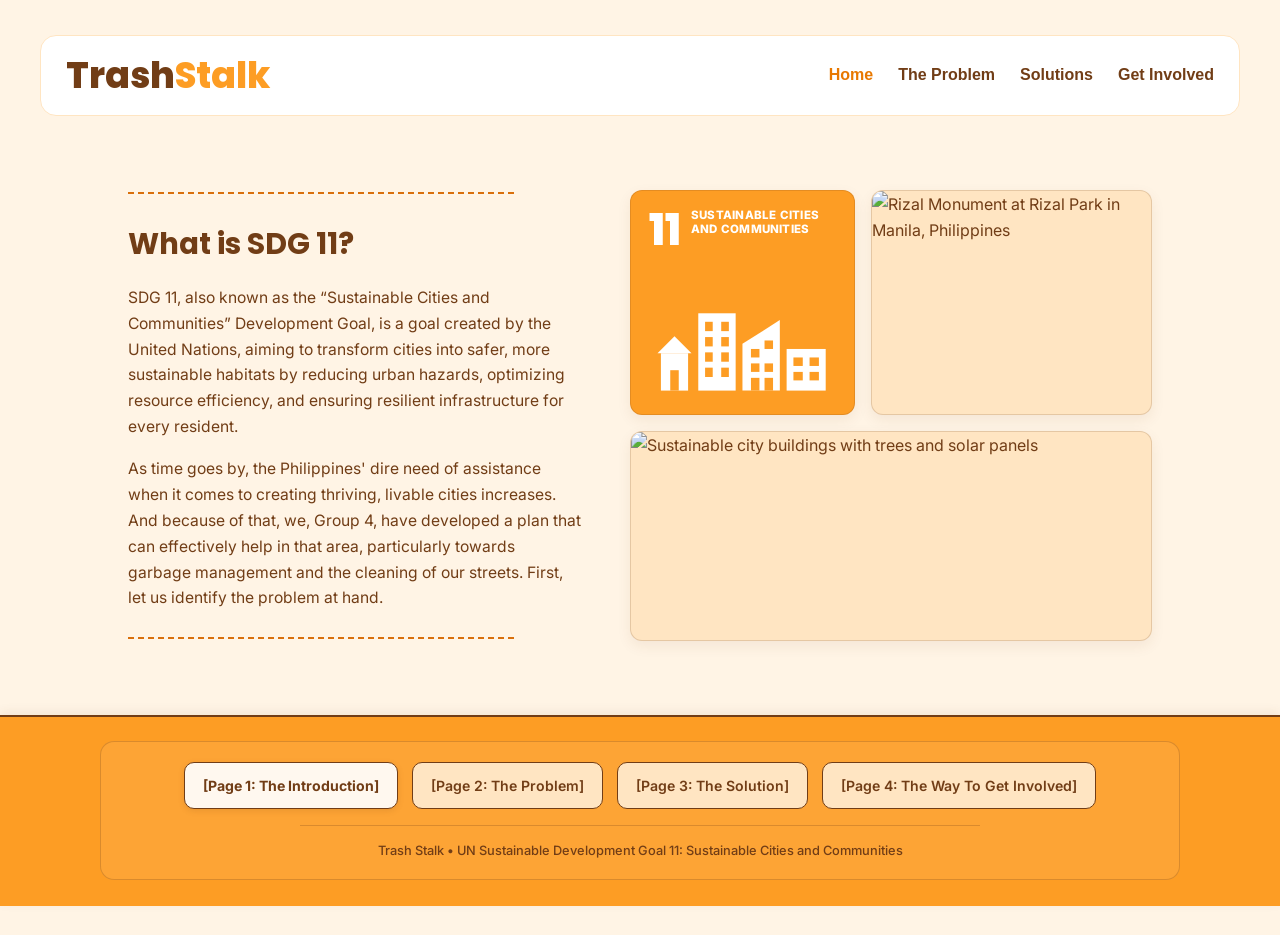
==== commit 39af906d: "Merge classmates updates with TrashStalk UI" ====
--- a/index.html
+++ b/index.html
@@ -6,7 +6,7 @@
     <meta charset="UTF-8">
     <meta name="viewport" content="width=device-width, initial-scale=1.0">
 
-    <title>Trash Stalk | UN SDG 11</title>
+    <title>TrashStalk | UN SDG 11</title>
 
     <link rel="preconnect" href="https://fonts.googleapis.com">
     <link rel="preconnect" href="https://fonts.gstatic.com" crossorigin>
@@ -32,7 +32,6 @@
             justify-content: space-between;
         }
 
-        /* HEADER */
         .site-header {
             background-color: #FD9D24;
             color: #FFFFFF;
@@ -94,7 +93,6 @@
             padding: 4px 14px;
         }
 
-        /* MAIN CONTENT */
         .main-content {
             max-width: 1080px;
             width: 100%;
@@ -149,7 +147,6 @@
             margin-bottom: 0;
         }
 
-        /* IMAGE COLLAGE */
         .media-collage {
             display: flex;
             flex-direction: column;
@@ -162,7 +159,6 @@
             gap: 16px;
         }
 
-        /* SDG 11 CARD */
         .sdg-card {
             background-color: #FD9D24;
             color: #FFFFFF;
@@ -203,7 +199,6 @@
             margin-top: 8px;
         }
 
-        /* PHOTO CONTAINERS */
         .photo-card {
             border: 1.5px solid rgba(113, 61, 22, 0.18);
             border-radius: 12px;
@@ -227,7 +222,6 @@
             height: 210px;
         }
 
-        /* FOOTER */
         .site-footer {
             background-color: #FD9D24;
             color: #713D16;
@@ -288,7 +282,6 @@
             max-width: 680px;
         }
 
-        /* RESPONSIVE DESIGN */
         @media (max-width: 850px) {
             .content-grid {
                 grid-template-columns: 1fr;
@@ -340,7 +333,7 @@
             <a href="index.html" aria-current="page">Home</a>
             <a href="issue.html">The Problem</a>
             <a href="solution.html">Solutions</a>
-            <a href="contact.html">Get Involved</a>
+            <a href="getinvolved.html">Get Involved</a>
         </div>
     </div>
 
@@ -365,7 +358,7 @@
 
                     <p>
                         As time goes by, the Philippines' dire need of assistance when it comes to creating thriving,
-                        livable cities increases. And because of that, we, Group 5, have developed a plan that can
+                        livable cities increases. And because of that, we, Group 4, have developed a plan that can
                         effectively help in that area, particularly towards garbage management and the cleaning of our
                         streets. First, let us identify the problem at hand.
                     </p>
@@ -467,7 +460,7 @@
                     [Page 3: The Solution]
                 </a>
 
-                <a href="contact.html" class="nav-pill">
+                <a href="getinvolved.html" class="nav-pill">
                     [Page 4: The Way To Get Involved]
                 </a>
 
--- a/shared.css
+++ b/shared.css
@@ -331,4 +331,7 @@
     width: min(180px, 100%);
     justify-self: center;
   }
-}+}
+/* Shared navigation and problem-page spacing */
+.ts-problem .ts-navbar { margin-top: 0; }
+.ts-problem .ts-page-heading { padding-top: 12px; }
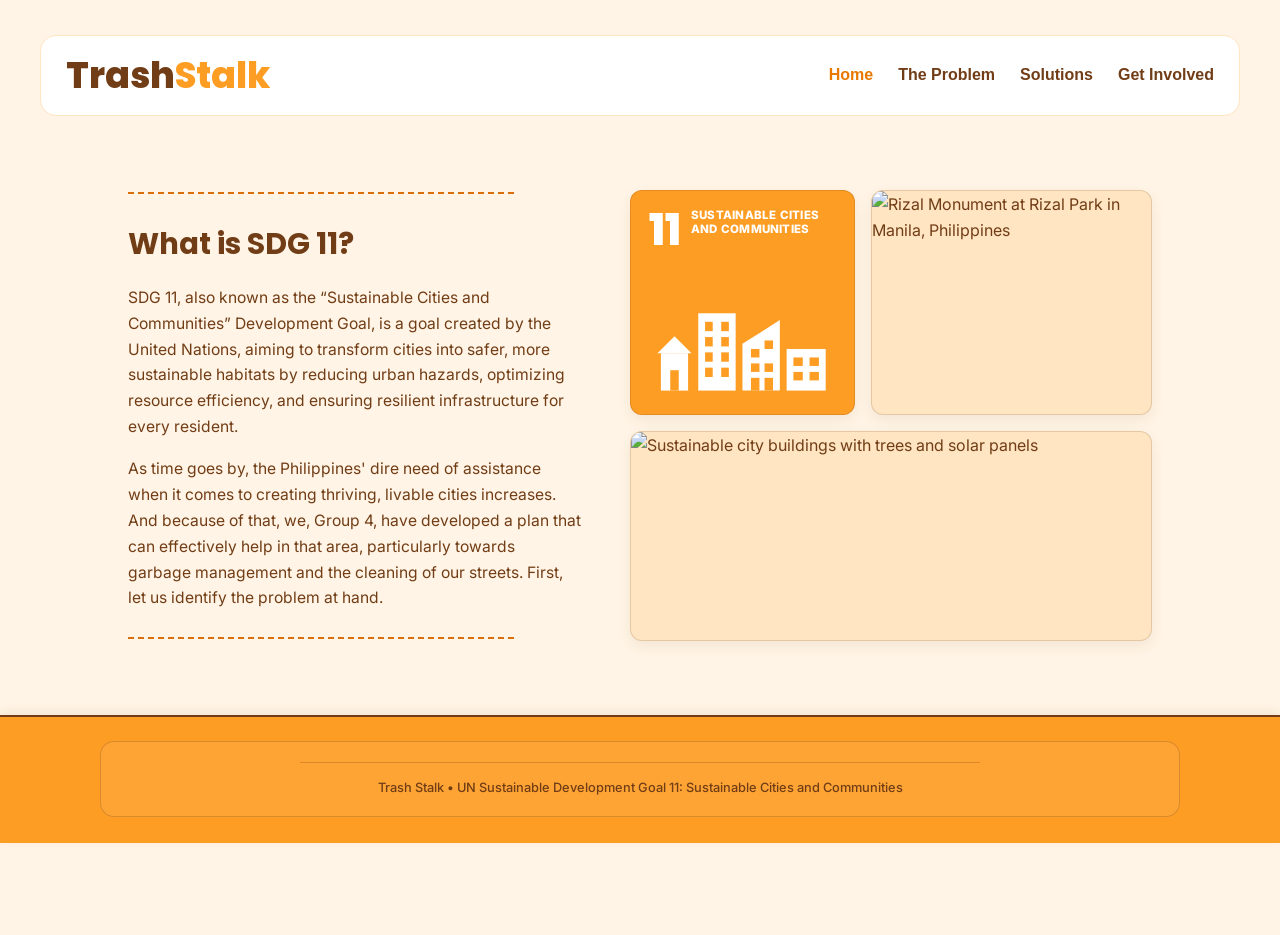
==== commit 4f4f8942: "footer" ====
--- a/index.html
+++ b/index.html
@@ -446,23 +446,6 @@
 
         <div class="footer-frame">
 
-            <nav class="footer-nav" aria-label="Page Navigation">
-
-                <a href="index.html" class="nav-pill active">
-                    [Page 1: The Introduction]
-                </a>
-
-                <a href="issue.html" class="nav-pill">
-                    [Page 2: The Problem]
-                </a>
-
-                <a href="solution.html" class="nav-pill">
-                    [Page 3: The Solution]
-                </a>
-
-                <a href="getinvolved.html" class="nav-pill">
-                    [Page 4: The Way To Get Involved]
-                </a>
 
             </nav>
 
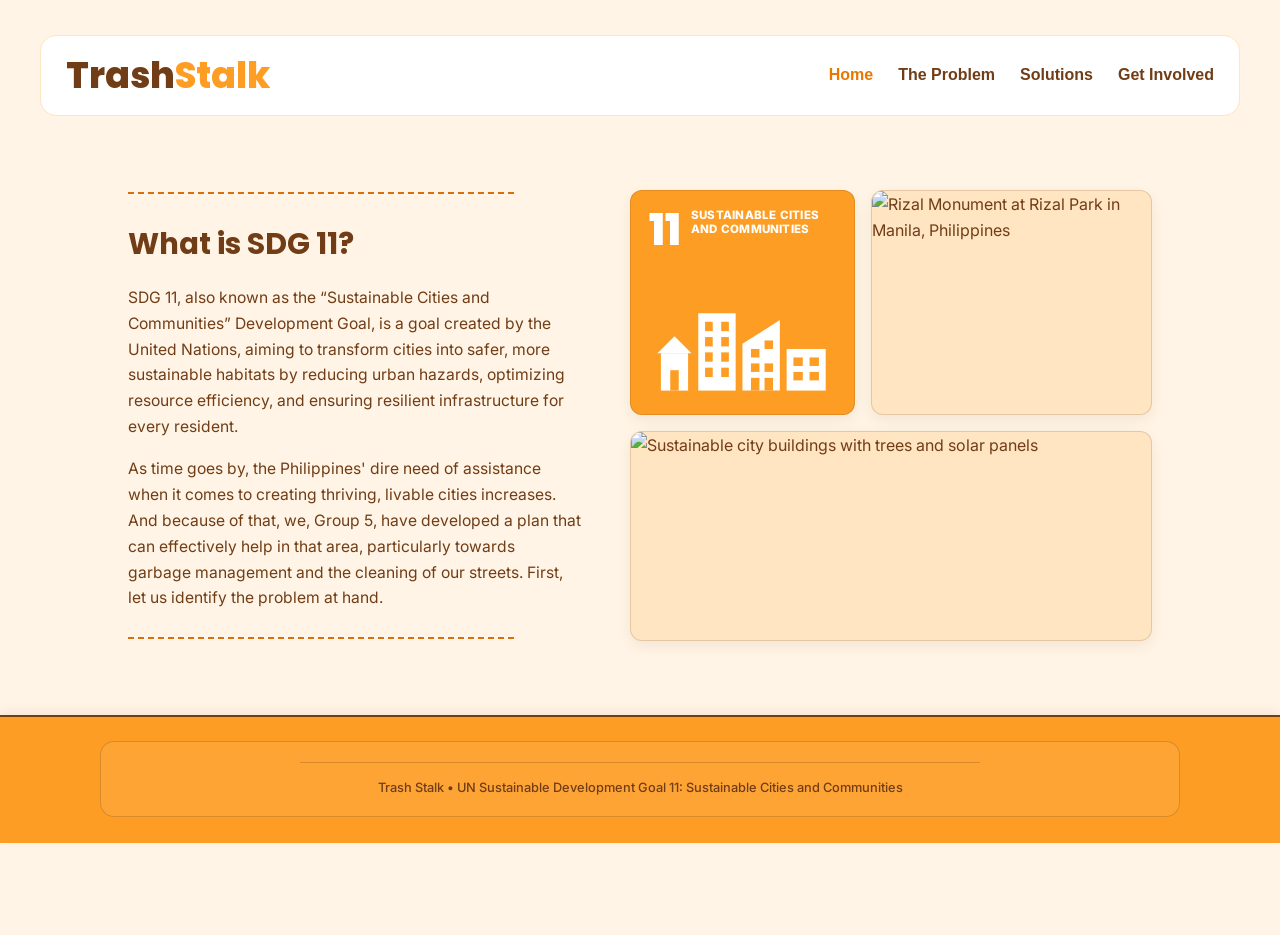
==== commit c3b1e87c: "group 5" ====
--- a/index.html
+++ b/index.html
@@ -358,7 +358,7 @@
 
                     <p>
                         As time goes by, the Philippines' dire need of assistance when it comes to creating thriving,
-                        livable cities increases. And because of that, we, Group 4, have developed a plan that can
+                        livable cities increases. And because of that, we, Group 5, have developed a plan that can
                         effectively help in that area, particularly towards garbage management and the cleaning of our
                         streets. First, let us identify the problem at hand.
                     </p>
